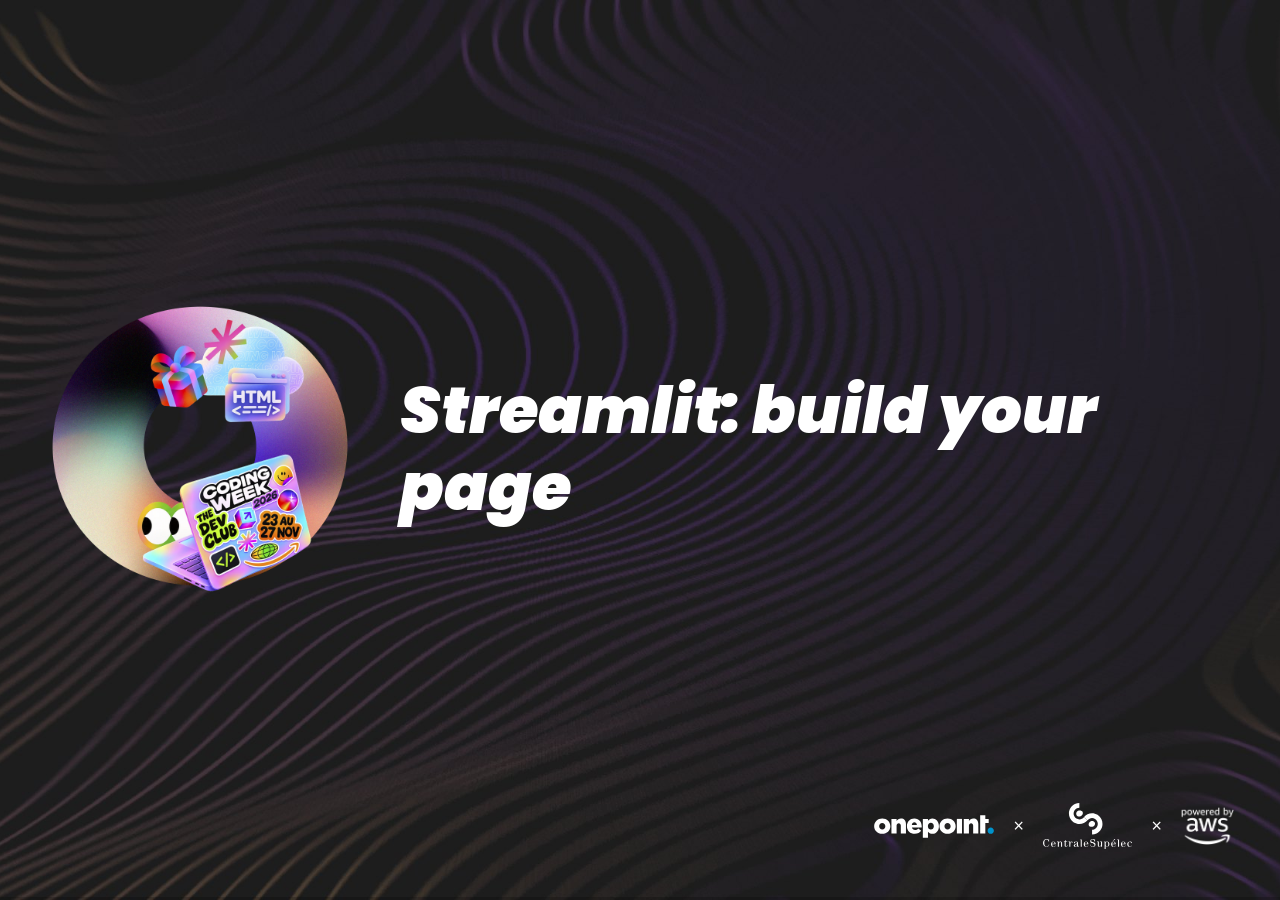
==== 06-mardi-streamlit.html @ edc29bde "feat: import coding week 2026 slides and deploy to GitHub Pages Reveal.js decks copied from coding-w" ====
<!doctype html>
<html lang="en">
<head>
  <meta charset="utf-8">
  <meta name="viewport" content="width=device-width, initial-scale=1">
  <title>Coding Week 2026 · Streamlit</title>
  <link rel="stylesheet" href="vendor/reveal.js/reset.css">
  <link rel="stylesheet" href="vendor/reveal.js/reveal.css">
  <link rel="stylesheet" href="vendor/reveal.js/theme/black.css">
  <link rel="stylesheet" href="theme/coding-week.css">
  <link rel="stylesheet" href="vendor/reveal.js/plugin/highlight/monokai.css">
</head>
<body>
<div class="reveal">
<div class="slides">

<section>
  <div class="r-hstack">
    <img class="stickers" src="assets/stickers.webp" alt="">
    <div style="text-align: left;">
      <h1>Streamlit: build your page</h1>
    </div>
  </div>
  <aside class="notes">
    <p>Minutage : 0:30 (cumul 0:30). Le speaker de la salle, dans chaque grande salle, après le talk du matin et le transfert.</p>
    <p>Un seul atelier ce matin : Streamlit. Lundi, ils n'en ont vu que 5 minutes. Or vendredi, la démo, c'est leur page. Et cet après-midi, l'IA écrira du code de page : il faut savoir le juger avant.</p>
  </aside>
</section>

<section>
  <h2>A page is a Python script</h2>
  <p class="lead">No HTML, no CSS. Each st. call adds something to the page.</p>
  <div class="r-hstack">
<pre><code class="language-python" data-trim data-noescape>
import streamlit as st
st.title("Example feature")
name = st.text_input("Add a name")
if st.button("Add") and name:
    st.success(f"Hello {name}!")
</code></pre>
    <div>
      <p>In every page.py:</p>
<pre><code class="language-python" data-trim data-noescape>
db = connect()
group = current_group(db)
me = current_participant(db)
</code></pre>
      <p>The database, the group and the person chosen in the sidebar.</p>
    </div>
  </div>
  <aside class="notes">
    <p>Minutage : 3:00 (cumul 3:30).</p>
    <p>Lire le code de gauche ligne à ligne. C'est la page 00_example, presque telle quelle. Chaque appel st.quelque_chose dessine un élément, de haut en bas, dans l'ordre du script.</p>
    <p>À droite, les trois lignes que toute page de feature contient : la base, le groupe choisi dans la barre latérale, la personne choisie dans « I am ».</p>
  </aside>
</section>

<section>
  <h2>Every click runs it again</h2>
  <p class="lead">From the first line to the last.</p>
  <div class="r-hstack">
<pre><code class="language-python" data-trim data-noescape>
count = 0
if st.button("Add one"):
    count = count + 1
st.write(count)
# always 0 or 1. Why?
</code></pre>
    <table>
      <tr>
        <td><strong>Must it last?</strong></td>
        <td>Save it in the database, with a function of logic.py.</td>
      </tr>
      <tr>
        <td><strong>Only for this page?</strong></td>
        <td>Keep it in st.session_state.</td>
      </tr>
    </table>
  </div>
  <aside class="notes">
    <p>Minutage : 4:00 (cumul 7:30).</p>
    <p>L'idée la plus importante de la matinée. Lire l'exemple : count repart de 0 à chaque clic, la page n'affiche jamais plus que 1. Demander à la salle pourquoi avant de montrer la réponse.</p>
    <p>Les deux sorties, à droite :</p>
    <ul>
      <li>ce qui doit durer va dans la base de données, par une fonction de logic.py ;</li>
      <li>une valeur de la page seulement (une étape, un choix temporaire) peut aller dans st.session_state.</li>
    </ul>
    <p>Cette idée explique presque toutes les surprises de la semaine.</p>
  </aside>
</section>

<section>
  <h2>The widgets you need</h2>
  <p class="lead">Ten functions cover almost every page.</p>
  <table>
    <thead>
      <tr>
        <th>Ask</th>
        <th>Show</th>
        <th>Tell</th>
      </tr>
    </thead>
    <tbody>
      <tr>
        <td><code>st.text_input</code>: a text</td>
        <td><code>st.write</code>: anything</td>
        <td><code>st.success</code>: it worked</td>
      </tr>
      <tr>
        <td><code>st.number_input</code>: a number</td>
        <td><code>st.dataframe</code>: a table</td>
        <td><code>st.info</code>: nothing yet</td>
      </tr>
      <tr>
        <td><code>st.selectbox</code>: one choice</td>
        <td><code>st.metric</code>: a big number</td>
        <td><code>st.error</code>: something's wrong</td>
      </tr>
      <tr>
        <td><code>st.button</code>: True on click</td>
        <td></td>
        <td></td>
      </tr>
    </tbody>
  </table>
  <aside class="notes">
    <p>Minutage : 4:00 (cumul 11:30).</p>
    <p>Montrer en direct, dans la page 00_example, deux ou trois de ces fonctions. Ne pas tout détailler : la documentation de Streamlit est très bonne, et la fiche reprend la liste.</p>
    <p>Insister sur la colonne de droite : st.info pour les cas vides (pas encore de tirage, pas de souhaits), st.error pour afficher le message d'une ValueError levée par logic.py.</p>
  </aside>
</section>

<section>
  <h2>page.py asks, logic.py decides</h2>
  <p class="lead">The page collects and shows. The rules live in logic.py.</p>
  <div class="r-hstack">
<pre><code class="language-python" data-trim data-noescape>
logic = import_module("features.03_wishlist.logic")
title = st.text_input("Gift idea")
if st.button("Add"):
    try:
        logic.add_wish(db, me["id"], title)
        st.success("Added")
    except ValueError as error:
        st.error(str(error))
</code></pre>
    <ol>
      <li>Ask with widgets.</li>
      <li>Call one function of logic.py.</li>
      <li>Show the result, or the error.</li>
    </ol>
  </div>
  <aside class="notes">
    <p>Minutage : 3:30 (cumul 15:00).</p>
    <p>Le squelette du guide étudiant, section 3. Trois choses à montrer :</p>
    <ul>
      <li>import_module : le nom du dossier commence par un chiffre, un import classique est impossible ;</li>
      <li>la page appelle une fonction de logic.py, jamais de calcul dans la page (une boucle, une somme : c'est pour logic.py, là où les tests l'atteignent) ;</li>
      <li>logic.py lève une ValueError avec un message clair ; la page l'attrape et l'affiche avec st.error.</li>
    </ul>
    <p>Exemple tiré de 03_wishlist : add_wish.</p>
  </aside>
</section>

<section>
  <h2>Your 50 minutes</h2>
  <p class="lead">On your own page. One of you on page.py, the others on logic.py.</p>
  <div class="r-hstack cards">
    <div class="card" style="--c: var(--pink);">
      <h3>1. A table</h3>
      <p>Show your data with st.dataframe. The rows come from logic.py.</p>
    </div>
    <div class="card" style="--c: var(--purple);">
      <h3>2. A form</h3>
      <p>Add something with an input and a button. Show st.success or st.error.</p>
    </div>
    <div class="card" style="--c: var(--violet);">
      <h3>3. Empty cases</h3>
      <p>No data yet? Say it with st.info. Try the three demo groups.</p>
    </div>
  </div>
  <p>Back here at 10:35. Stuck? Ask your neighbour, then raise your hand.</p>
  <aside class="notes">
    <p>Minutage : 5:00 (cumul 20:00).</p>
    <p>Distribuer la fiche pendant cette slide. Trois exercices, sur leur propre page, dans l'ordre. Une personne de l'équipe sur la page pendant que les autres avancent sur logic.py : c'est la deuxième piste de travail.</p>
    <p>Le piège à attendre : « ma valeur disparaît après le clic ». Ne pas donner la réponse : renvoyer à la slide 3, puis à la correction de 10h35.</p>
    <p>Le test automatique tests/test_pages.py ouvre chaque page pour chaque groupe de démo : la page doit s'ouvrir sans erreur, même sans données.</p>
  </aside>
</section>

<section>
  <h2>Correction</h2>
  <p class="lead">Why your value disappeared, and three tricks for a nicer page.</p>
  <aside class="notes">
    <p>Minutage : 0:15 (début de la clôture, 15 minutes en tout).</p>
    <p>Deux minutes avant (10h33), les encadrants passent dans les équipes : « Back in 2 minutes ». Le speaker affiche déjà cette slide. À 10h35, reprendre la salle.</p>
  </aside>
</section>

<section>
  <h2>The form</h2>
  <p class="lead">Several fields, sent together, in one click.</p>
  <div class="r-hstack">
<pre><code class="language-python" data-trim data-noescape>
with st.form("new_wish"):
    title = st.text_input("Gift idea")
    price = st.number_input("Price", min_value=0.0)
    sent = st.form_submit_button("Save")
if sent:
    logic.add_wish(db, me["id"], title, price)
</code></pre>
    <table>
      <tr>
        <td><strong>Typing</strong></td>
        <td>No rerun while you type.</td>
      </tr>
      <tr>
        <td><strong>Clicking Save</strong></td>
        <td>All fields arrive together.</td>
      </tr>
      <tr>
        <td><strong>In the database</strong></td>
        <td>The value survives the click.</td>
      </tr>
    </table>
  </div>
  <aside class="notes">
    <p>Minutage : 6:00 (cumul 6:15).</p>
    <p>Lire l'exemple : le formulaire regroupe les champs, et la page ne se relance qu'au clic sur le bouton du formulaire. Taper dans un champ ne relance plus rien. Puis la fonction de logic.py enregistre en base : la valeur survit au clic, et même au redémarrage.</p>
    <p>Facultatif, s'il reste du temps : montrer une page d'équipe réussie, repérée pendant l'atelier par les encadrants.</p>
  </aside>
</section>

<section>
  <h2>Three tricks for a nicer page</h2>
  <p class="lead">Optional, but your page is your demo on Friday.</p>
  <div class="r-hstack cards">
    <div class="card" style="--c: var(--pink);">
      <h3>st.columns</h3>
<pre><code class="language-python" data-trim data-noescape>
a, b = st.columns(2)
a.metric("Budget", 20)
</code></pre>
      <p>Things side by side.</p>
    </div>
    <div class="card" style="--c: var(--purple);">
      <h3>st.tabs</h3>
<pre><code class="language-python" data-trim data-noescape>
t1, t2 = st.tabs(["Me", "All"])
t1.write("...")
</code></pre>
      <p>Several views, one page.</p>
    </div>
    <div class="card" style="--c: var(--violet);">
      <h3>st.expander</h3>
<pre><code class="language-python" data-trim data-noescape>
with st.expander("Organizer view"):
    st.write("...")
</code></pre>
      <p>Hidden until clicked.</p>
    </div>
  </div>
  <p>Keep the secret: the full draw only ever goes inside an Organizer view.</p>
  <aside class="notes">
    <p>Minutage : 6:00 (cumul 12:15).</p>
    <p>Trois fonctions de mise en page, montrées en direct si possible.</p>
    <ul>
      <li>st.columns : des métriques côte à côte.</li>
      <li>st.tabs : plusieurs vues sans allonger la page.</li>
      <li>st.expander : un bloc replié. C'est là, et seulement là, que peut vivre une « Organizer view » du tirage : le secret doit être gardé.</li>
    </ul>
    <p>Rappel : vendredi, la démo de 2 minutes, c'est leur page.</p>
  </aside>
</section>

<section>
  <div class="r-hstack">
    <img class="stickers" src="assets/stickers.webp" alt="">
    <div>
      <h2>11:10: code time</h2>
      <p>Still without AI.</p>
      <p>The Assistant opens at 14:00.</p>
    </div>
  </div>
  <aside class="notes">
    <p>Minutage : 2:45 (cumul 15:00).</p>
    <p>Pause à 10h50. À 11h10, développement sans IA jusqu'au déjeuner : finir le niveau 1, entamer le niveau 2. L'Assistant ouvre à 14h00.</p>
  </aside>
</section>

</div>

<footer class="partners" aria-label="Partners">
  <img class="onepoint" src="assets/logos/onepoint.svg" alt="onepoint">
  <span aria-hidden="true">×</span>
  <img class="centrale" src="assets/logos/centralesupelec.svg" alt="CentraleSupélec">
  <span aria-hidden="true">×</span>
  <img class="aws" src="assets/logos/aws.png" alt="powered by AWS">
</footer>
</div>
<script src="vendor/reveal.js/reveal.js"></script>
<script src="vendor/reveal.js/plugin/notes.js"></script>
<script src="vendor/reveal.js/plugin/highlight.js"></script>
<script>
  // À l'export PDF, une page fixe de 1280×720 ; à l'écran, le deck occupe toute la fenêtre.
  const printing = /print-pdf/.test(window.location.search);
  Reveal.initialize({
    width: printing ? 1280 : "100%",
    height: printing ? 720 : "100%",
    hash: true,
    controls: false,
    plugins: [RevealNotes, RevealHighlight],
  });
</script>
</body>
</html>
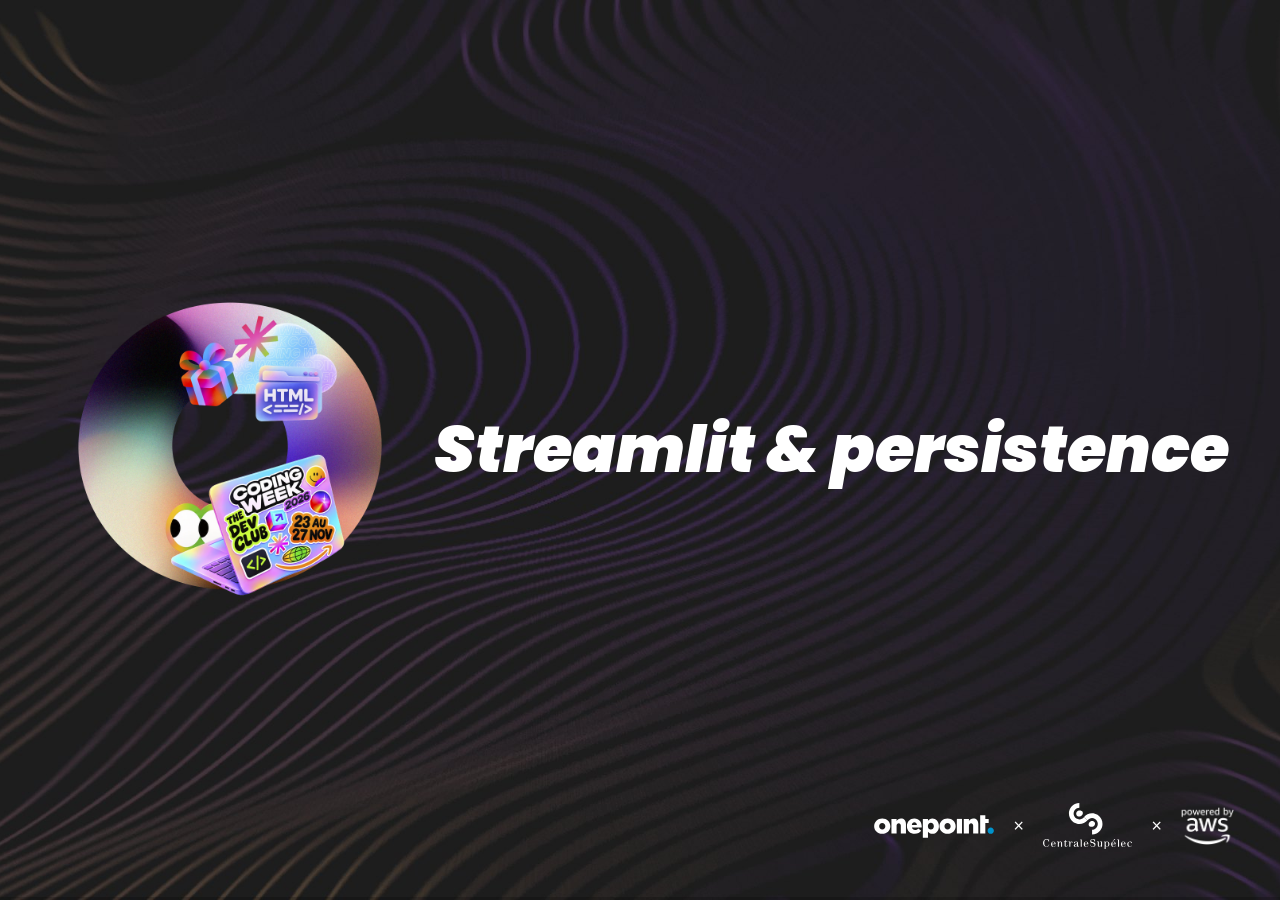
==== commit cb531d10: "refactor: enhance clarity and structure in 06-mardi-streamlit.html" ====
--- a/06-mardi-streamlit.html
+++ b/06-mardi-streamlit.html
@@ -3,7 +3,7 @@
 <head>
   <meta charset="utf-8">
   <meta name="viewport" content="width=device-width, initial-scale=1">
-  <title>Coding Week 2026 · Streamlit</title>
+  <title>Coding Week 2026 · Streamlit & persistence</title>
   <link rel="stylesheet" href="vendor/reveal.js/reset.css">
   <link rel="stylesheet" href="vendor/reveal.js/reveal.css">
   <link rel="stylesheet" href="vendor/reveal.js/theme/black.css">
@@ -18,7 +18,7 @@
   <div class="r-hstack">
     <img class="stickers" src="assets/stickers.webp" alt="">
     <div style="text-align: left;">
-      <h1>Streamlit: build your page</h1>
+      <h1>Streamlit & persistence</h1>
     </div>
   </div>
   <aside class="notes">
@@ -28,9 +28,16 @@
 </section>
 
 <section>
+  <h2>Part 1 · Streamlit</h2>
+  <p class="lead">Draw the page.</p>
+  <aside class="notes">
+    <p>Transition. Première partie : uniquement Streamlit, ce qui s'affiche et comment la page tourne. Pas de base de données ici.</p>
+  </aside>
+</section>
+
+<section>
   <h2>A page is a Python script</h2>
   <p class="lead">No HTML, no CSS. Each st. call adds something to the page.</p>
-  <div class="r-hstack">
 <pre><code class="language-python" data-trim data-noescape>
 import streamlit as st
 st.title("Example feature")
@@ -38,20 +45,9 @@
 if st.button("Add") and name:
     st.success(f"Hello {name}!")
 </code></pre>
-    <div>
-      <p>In every page.py:</p>
-<pre><code class="language-python" data-trim data-noescape>
-db = connect()
-group = current_group(db)
-me = current_participant(db)
-</code></pre>
-      <p>The database, the group and the person chosen in the sidebar.</p>
-    </div>
-  </div>
-  <aside class="notes">
-    <p>Minutage : 3:00 (cumul 3:30).</p>
-    <p>Lire le code de gauche ligne à ligne. C'est la page 00_example, presque telle quelle. Chaque appel st.quelque_chose dessine un élément, de haut en bas, dans l'ordre du script.</p>
-    <p>À droite, les trois lignes que toute page de feature contient : la base, le groupe choisi dans la barre latérale, la personne choisie dans « I am ».</p>
+  <aside class="notes">
+    <p>Minutage : 2:30 (cumul 3:00).</p>
+    <p>Lire le code ligne à ligne. C'est la page 00_example, presque telle quelle. Chaque appel st.quelque_chose dessine un élément, de haut en bas, dans l'ordre du script.</p>
   </aside>
 </section>
 
@@ -69,7 +65,7 @@
     <table>
       <tr>
         <td><strong>Must it last?</strong></td>
-        <td>Save it in the database, with a function of logic.py.</td>
+        <td>Not in Streamlit: see part 2.</td>
       </tr>
       <tr>
         <td><strong>Only for this page?</strong></td>
@@ -78,11 +74,11 @@
     </table>
   </div>
   <aside class="notes">
-    <p>Minutage : 4:00 (cumul 7:30).</p>
+    <p>Minutage : 4:00 (cumul 7:00).</p>
     <p>L'idée la plus importante de la matinée. Lire l'exemple : count repart de 0 à chaque clic, la page n'affiche jamais plus que 1. Demander à la salle pourquoi avant de montrer la réponse.</p>
     <p>Les deux sorties, à droite :</p>
     <ul>
-      <li>ce qui doit durer va dans la base de données, par une fonction de logic.py ;</li>
+      <li>ce qui doit durer ne peut pas vivre dans Streamlit : c'est la partie 2, la base de données ;</li>
       <li>une valeur de la page seulement (une étape, un choix temporaire) peut aller dans st.session_state.</li>
     </ul>
     <p>Cette idée explique presque toutes les surprises de la semaine.</p>
@@ -124,9 +120,172 @@
     </tbody>
   </table>
   <aside class="notes">
-    <p>Minutage : 4:00 (cumul 11:30).</p>
+    <p>Minutage : 4:00 (cumul 11:00).</p>
     <p>Montrer en direct, dans la page 00_example, deux ou trois de ces fonctions. Ne pas tout détailler : la documentation de Streamlit est très bonne, et la fiche reprend la liste.</p>
-    <p>Insister sur la colonne de droite : st.info pour les cas vides (pas encore de tirage, pas de souhaits), st.error pour afficher le message d'une ValueError levée par logic.py.</p>
+    <p>Insister sur la colonne de droite : st.info pour les cas vides (pas encore de tirage, pas de souhaits), st.error quand quelque chose ne va pas (on verra à la fin d'où viennent ces erreurs).</p>
+  </aside>
+</section>
+
+<section>
+  <h2>The form</h2>
+  <p class="lead">Several fields, sent together, in one click.</p>
+  <div class="r-hstack">
+<pre><code class="language-python" data-trim data-noescape>
+with st.form("new_wish"):
+    title = st.text_input("Gift idea")
+    price = st.number_input("Price", min_value=0.0)
+    sent = st.form_submit_button("Save")
+if sent:
+    st.success(f"{title}: {price} €")
+</code></pre>
+    <table>
+      <tr>
+        <td><strong>Typing</strong></td>
+        <td>No rerun while you type.</td>
+      </tr>
+      <tr>
+        <td><strong>Clicking Save</strong></td>
+        <td>All fields arrive together.</td>
+      </tr>
+    </table>
+  </div>
+  <aside class="notes">
+    <p>Minutage : 6:00 (cumul 17:00).</p>
+    <p>Lire l'exemple : le formulaire regroupe les champs, et la page ne se relance qu'au clic sur le bouton du formulaire. Taper dans un champ ne relance plus rien. Au clic, tous les champs arrivent ensemble.</p>
+    <p>Facultatif, s'il reste du temps : montrer une page d'équipe réussie, repérée pendant l'atelier par les encadrants.</p>
+  </aside>
+</section>
+
+<section>
+  <h2>Three tricks for a nicer page</h2>
+  <p class="lead">Optional, but your page is your demo on Friday.</p>
+  <div class="r-hstack cards">
+    <div class="card" style="--c: var(--pink);">
+      <h3>st.columns</h3>
+<pre><code class="language-python" data-trim data-noescape>
+a, b = st.columns(2)
+a.metric("Budget", 20)
+</code></pre>
+      <p>Things side by side.</p>
+    </div>
+    <div class="card" style="--c: var(--purple);">
+      <h3>st.tabs</h3>
+<pre><code class="language-python" data-trim data-noescape>
+t1, t2 = st.tabs(["Me", "All"])
+t1.write("...")
+</code></pre>
+      <p>Several views, one page.</p>
+    </div>
+    <div class="card" style="--c: var(--violet);">
+      <h3>st.expander</h3>
+<pre><code class="language-python" data-trim data-noescape>
+with st.expander("Organizer view"):
+    st.write("...")
+</code></pre>
+      <p>Hidden until clicked.</p>
+    </div>
+  </div>
+  <p>Keep the secret: the full draw only ever goes inside an Organizer view.</p>
+  <aside class="notes">
+    <p>Minutage : 6:00 (cumul 23:00).</p>
+    <p>Trois fonctions de mise en page, montrées en direct si possible.</p>
+    <ul>
+      <li>st.columns : des métriques côte à côte.</li>
+      <li>st.tabs : plusieurs vues sans allonger la page.</li>
+      <li>st.expander : un bloc replié. C'est là, et seulement là, que peut vivre une « Organizer view » du tirage : le secret doit être gardé.</li>
+    </ul>
+    <p>Rappel : vendredi, la démo de 2 minutes, c'est leur page.</p>
+  </aside>
+</section>
+
+<section>
+  <h2>Part 2 · The database</h2>
+  <p class="lead">Keep the data.</p>
+  <aside class="notes">
+    <p>Transition. Deuxième partie : la base de données, ce qui survit au clic et au redémarrage. On répond ici à la question laissée ouverte par « Every click runs it again ».</p>
+  </aside>
+</section>
+
+<section>
+  <h2>Database, table, column, row</h2>
+  <p class="lead">A database is a set of tables. A table looks like a spreadsheet.</p>
+  <div class="r-hstack">
+    <ul>
+      <li><strong>Database</strong>: a file that keeps the data, between clicks and restarts.</li>
+      <li><strong>Table</strong>: one kind of thing: groups, participants, wishes.</li>
+      <li><strong>Column</strong>: one property, with a type.</li>
+      <li><strong>Row</strong>: one or several columns resulting from a query.</li>
+    </ul>
+  </div>
+  <aside class="notes">
+    <p>Minutage : 2:00 (cumul 25:00).</p>
+    <p>Pour ceux qui n'ont jamais vu de base de données. L'image du tableur suffit : une table = un onglet, une colonne = une colonne typée, une ligne = un élément.</p>
+    <p>Deux colonnes à faire remarquer :</p>
+    <ul>
+      <li>id : un numéro unique par ligne, donné par la base (la clé primaire) ;</li>
+      <li>group_id : le numéro d'une ligne d'une autre table. C'est comme ça que les tables se relient : Alice, Bruno et Chloé sont dans le groupe 1, « Office party ».</li>
+    </ul>
+  </aside>
+</section>
+
+<section>
+  <h2>SQLite: a database in one file</h2>
+  <p class="lead">Everything lives in app/data/app.db.</p>
+  <div class="r-hstack cards">
+    <div class="card" style="--c: var(--pink);">
+      <h3>One file</h3>
+      <p>No server to start. Delete app.db: the app rebuilds it with the demo groups.</p>
+    </div>
+    <div class="card" style="--c: var(--purple);">
+      <h3>Already in Python</h3>
+      <p><code>import sqlite3</code>. Nothing to install, on any laptop.</p>
+    </div>
+    <div class="card" style="--c: var(--violet);">
+      <h3>Real SQL</h3>
+      <p>Same tables and rules as the big databases: NOT NULL, UNIQUE, links between tables.</p>
+    </div>
+  </div>
+  <p>The tests use their own temporary database: your data stays safe.</p>
+  <aside class="notes">
+    <p>Minutage : 2:00 (cumul 27:00).</p>
+    <p>Pourquoi SQLite ici, plutôt que PostgreSQL ou un service cloud :</p>
+    <ul>
+      <li>un seul fichier, pas de serveur, pas de compte : on clone, on lance, ça marche ;</li>
+      <li>le module sqlite3 est livré avec Python ;</li>
+      <li>c'est du vrai SQL : ce qu'ils apprennent ici sert ailleurs.</li>
+    </ul>
+    <p>Les tests passent par la variable SANTA_DB : ils écrivent dans une base jetable, jamais dans app.db.</p>
+    <p>La limite : une seule machine, peu d'écritures en même temps. Pour un Secret Santa, c'est largement assez.</p>
+  </aside>
+</section>
+
+<section>
+  <h2>tables.py: the database without SQL</h2>
+  <p class="lead">A table name and a dictionary. That's all.</p>
+  <div class="r-hstack">
+<pre><code class="language-python" data-trim data-noescape>
+find(db, "wishes", {"participant_id": me["id"]}, order_by="-price")
+find_one(db, "groups", {"id": 3})
+count(db, "wishes", {"participant_id": 5})
+insert(db, "wishes", {"participant_id": 5, "title": "Book"})
+update(db, "groups", {"budget": 30}, {"id": 3})
+delete(db, "wishes", {"id": 12})
+create_table(db, "example_names", {"name": "TEXT NOT NULL"})
+</code></pre>
+  </div>
+  <aside class="notes">
+    <p>Minutage : 4:00 (cumul 32:30).</p>
+    <p>app/tables.py est un module, pas une classe : une fonction par action, qui écrit le SQL à leur place. On n'a pas besoin de connaître SQL pour finir le niveau 1.</p>
+    <ul>
+      <li>find renvoie une liste de lignes (vide s'il n'y en a pas), find_one une ligne ou None, count un nombre, insert l'id de la nouvelle ligne.</li>
+      <li>where : chaque paire doit correspondre (ET). None veut dire « vide » (NULL), une liste veut dire « une de ces valeurs ».</li>
+      <li>order_by : "name", ou "-price" pour le plus grand d'abord.</li>
+      <li>Pas de comparaison (« prix supérieur à 10 ») ni de jointure : on récupère les lignes et on filtre en Python. index_by transforme une liste en dictionnaire par id, pour retrouver un nom à partir d'un participant_id.</li>
+      <li>Sécurité : les valeurs partent toujours à part (les ? de sqlite3). Un nom comme « x'; DROP TABLE users » reste un simple texte.</li>
+      <li>update et delete exigent un where : impossible de vider une table par erreur.</li>
+      <li>create_table ajoute une colonne id tout seul, et ne fait rien si la table existe déjà : on peut l'appeler à chaque démarrage.</li>
+    </ul>
+    <p>Besoin d'autre chose ? db.execute("...", (valeurs,)) marche toujours, avec un ? par valeur.</p>
   </aside>
 </section>
 
@@ -151,8 +310,8 @@
     </ol>
   </div>
   <aside class="notes">
-    <p>Minutage : 3:30 (cumul 15:00).</p>
-    <p>Le squelette du guide étudiant, section 3. Trois choses à montrer :</p>
+    <p>Minutage : 3:30 (cumul 36:00).</p>
+    <p>La slide qui assemble les deux parties : Streamlit pour demander et afficher, logic.py et la base pour décider et garder. C'est le squelette du guide étudiant, section 3. Trois choses à montrer :</p>
     <ul>
       <li>import_module : le nom du dossier commence par un chiffre, un import classique est impossible ;</li>
       <li>la page appelle une fonction de logic.py, jamais de calcul dans la page (une boucle, une somme : c'est pour logic.py, là où les tests l'atteignent) ;</li>
@@ -163,128 +322,14 @@
 </section>
 
 <section>
-  <h2>Your 50 minutes</h2>
-  <p class="lead">On your own page. One of you on page.py, the others on logic.py.</p>
-  <div class="r-hstack cards">
-    <div class="card" style="--c: var(--pink);">
-      <h3>1. A table</h3>
-      <p>Show your data with st.dataframe. The rows come from logic.py.</p>
-    </div>
-    <div class="card" style="--c: var(--purple);">
-      <h3>2. A form</h3>
-      <p>Add something with an input and a button. Show st.success or st.error.</p>
-    </div>
-    <div class="card" style="--c: var(--violet);">
-      <h3>3. Empty cases</h3>
-      <p>No data yet? Say it with st.info. Try the three demo groups.</p>
-    </div>
-  </div>
-  <p>Back here at 10:35. Stuck? Ask your neighbour, then raise your hand.</p>
-  <aside class="notes">
-    <p>Minutage : 5:00 (cumul 20:00).</p>
-    <p>Distribuer la fiche pendant cette slide. Trois exercices, sur leur propre page, dans l'ordre. Une personne de l'équipe sur la page pendant que les autres avancent sur logic.py : c'est la deuxième piste de travail.</p>
-    <p>Le piège à attendre : « ma valeur disparaît après le clic ». Ne pas donner la réponse : renvoyer à la slide 3, puis à la correction de 10h35.</p>
-    <p>Le test automatique tests/test_pages.py ouvre chaque page pour chaque groupe de démo : la page doit s'ouvrir sans erreur, même sans données.</p>
-  </aside>
-</section>
-
-<section>
-  <h2>Correction</h2>
-  <p class="lead">Why your value disappeared, and three tricks for a nicer page.</p>
-  <aside class="notes">
-    <p>Minutage : 0:15 (début de la clôture, 15 minutes en tout).</p>
-    <p>Deux minutes avant (10h33), les encadrants passent dans les équipes : « Back in 2 minutes ». Le speaker affiche déjà cette slide. À 10h35, reprendre la salle.</p>
-  </aside>
-</section>
-
-<section>
-  <h2>The form</h2>
-  <p class="lead">Several fields, sent together, in one click.</p>
-  <div class="r-hstack">
-<pre><code class="language-python" data-trim data-noescape>
-with st.form("new_wish"):
-    title = st.text_input("Gift idea")
-    price = st.number_input("Price", min_value=0.0)
-    sent = st.form_submit_button("Save")
-if sent:
-    logic.add_wish(db, me["id"], title, price)
-</code></pre>
-    <table>
-      <tr>
-        <td><strong>Typing</strong></td>
-        <td>No rerun while you type.</td>
-      </tr>
-      <tr>
-        <td><strong>Clicking Save</strong></td>
-        <td>All fields arrive together.</td>
-      </tr>
-      <tr>
-        <td><strong>In the database</strong></td>
-        <td>The value survives the click.</td>
-      </tr>
-    </table>
-  </div>
-  <aside class="notes">
-    <p>Minutage : 6:00 (cumul 6:15).</p>
-    <p>Lire l'exemple : le formulaire regroupe les champs, et la page ne se relance qu'au clic sur le bouton du formulaire. Taper dans un champ ne relance plus rien. Puis la fonction de logic.py enregistre en base : la valeur survit au clic, et même au redémarrage.</p>
-    <p>Facultatif, s'il reste du temps : montrer une page d'équipe réussie, repérée pendant l'atelier par les encadrants.</p>
-  </aside>
-</section>
-
-<section>
-  <h2>Three tricks for a nicer page</h2>
-  <p class="lead">Optional, but your page is your demo on Friday.</p>
-  <div class="r-hstack cards">
-    <div class="card" style="--c: var(--pink);">
-      <h3>st.columns</h3>
-<pre><code class="language-python" data-trim data-noescape>
-a, b = st.columns(2)
-a.metric("Budget", 20)
-</code></pre>
-      <p>Things side by side.</p>
-    </div>
-    <div class="card" style="--c: var(--purple);">
-      <h3>st.tabs</h3>
-<pre><code class="language-python" data-trim data-noescape>
-t1, t2 = st.tabs(["Me", "All"])
-t1.write("...")
-</code></pre>
-      <p>Several views, one page.</p>
-    </div>
-    <div class="card" style="--c: var(--violet);">
-      <h3>st.expander</h3>
-<pre><code class="language-python" data-trim data-noescape>
-with st.expander("Organizer view"):
-    st.write("...")
-</code></pre>
-      <p>Hidden until clicked.</p>
-    </div>
-  </div>
-  <p>Keep the secret: the full draw only ever goes inside an Organizer view.</p>
-  <aside class="notes">
-    <p>Minutage : 6:00 (cumul 12:15).</p>
-    <p>Trois fonctions de mise en page, montrées en direct si possible.</p>
-    <ul>
-      <li>st.columns : des métriques côte à côte.</li>
-      <li>st.tabs : plusieurs vues sans allonger la page.</li>
-      <li>st.expander : un bloc replié. C'est là, et seulement là, que peut vivre une « Organizer view » du tirage : le secret doit être gardé.</li>
-    </ul>
-    <p>Rappel : vendredi, la démo de 2 minutes, c'est leur page.</p>
-  </aside>
-</section>
-
-<section>
   <div class="r-hstack">
     <img class="stickers" src="assets/stickers.webp" alt="">
     <div>
-      <h2>11:10: code time</h2>
-      <p>Still without AI.</p>
-      <p>The Assistant opens at 14:00.</p>
-    </div>
-  </div>
-  <aside class="notes">
-    <p>Minutage : 2:45 (cumul 15:00).</p>
-    <p>Pause à 10h50. À 11h10, développement sans IA jusqu'au déjeuner : finir le niveau 1, entamer le niveau 2. L'Assistant ouvre à 14h00.</p>
+      <h2>Code time !</h2>
+    </div>
+  </div>
+  <aside class="notes">
+    <p>Développement sans IA jusqu'au déjeuner : finir le niveau 1, entamer le niveau 2. L'Assistant ouvre après le déjeuner.</p>
   </aside>
 </section>
 
